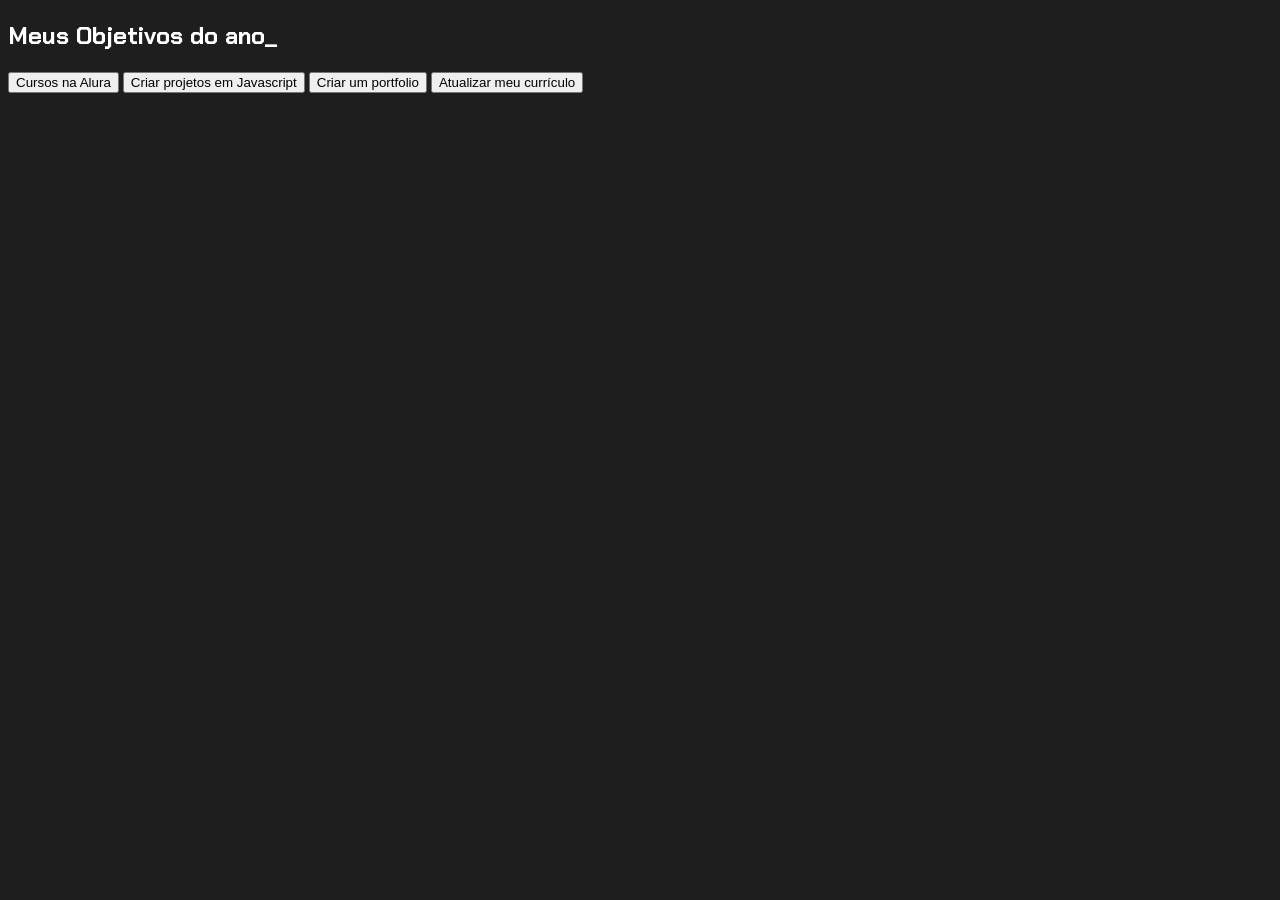
==== index.html @ df41b36d "Add files via upload" ====
<!DOCTYPE html>
<html lang="pt-br">

<head>
    <meta charset="UTF-8">
    <meta name="viewport" content="width=device-width, initial-scale=1.0">
    <title>Meus objetivos do ano</title>
    <link rel="stylesheet" href="style.css">
</head>

<body>
    <section class="conteudo-principal">
        <h2 class="titulo-principal">Meus Objetivos do ano<span>_</span></h2>
        <div class="botoes">
            <button class="botao">Cursos na Alura</button>
            <button class="botao">Criar projetos em Javascript</button>
            <button class="botao">Criar um portfolio</button>
            <button class="botao">Atualizar meu currículo</button>
        </div>
    </section>
</body>
</html>
---- style.css ----
@import url('https://fonts.googleapis.com/css2?family=Chakra+Petch:wght@400;700&display=swap');

:root {
    --cor-de-fundo: #1E1E1E;
    --verde: #6FFF57;
    --branco: #FFFFFF;
    --botao-ativo: #3A375E;
    --botao-inativo: rgba(58, 55, 94, 0.5);
    --texto-fundo: rgba(58, 55, 94, 0.3);
}

body {
    background-color: var(--cor-de-fundo);
    color: var(--branco);
    font-family: 'Chakra Petch', sans-serif;
}
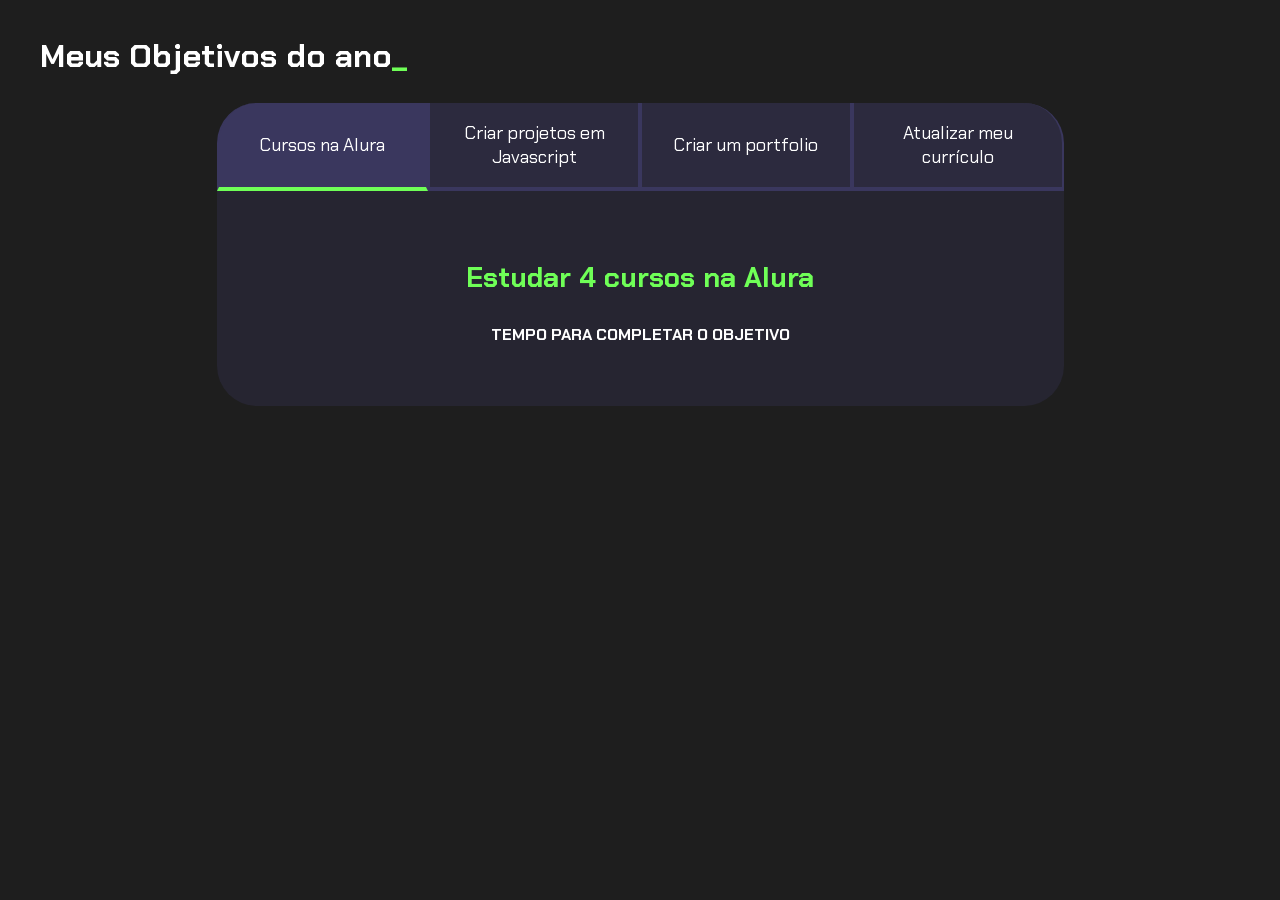
==== commit c9912e92: "Add files via upload" ====
--- a/index.html
+++ b/index.html
@@ -11,12 +11,33 @@
 <body>
     <section class="conteudo-principal">
         <h2 class="titulo-principal">Meus Objetivos do ano<span>_</span></h2>
+        <div class="conteudo">
         <div class="botoes">
-            <button class="botao">Cursos na Alura</button>
+            <button class="botao ativo">Cursos na Alura</button>
             <button class="botao">Criar projetos em Javascript</button>
             <button class="botao">Criar um portfolio</button>
             <button class="botao">Atualizar meu currículo</button>
         </div>
+        <div class="abas-textos">
+            <div class="aba-conteudo ativo">
+                <h3 class="aba-conteudo-titulo-principal">Estudar 4 cursos na Alura</h3>
+                <h4 class="aba-conteudo-titulo-secundario">Tempo para completar o objetivo</h4>
+            </div>
+            <div class="aba-conteudo">
+                <h3 class="aba-conteudo-titulo-principal">Fazer 5 projetos em Javascript</h3>
+                <h4 class="aba-conteudo-titulo-secundario">Tempo para completar o objetivo</h4>
+            </div>
+            <div class="aba-conteudo">
+                <h3 class="aba-conteudo-titulo-principal">Criar um portfolio com meus 3 melhores projetos</h3>
+                <h4 class="aba-conteudo-titulo-secundario">Tempo para completar o objetivo</h4>
+            </div>
+            <div class="aba-conteudo">
+                <h3 class="aba-conteudo-titulo-principal">Atualizar meu currículo com os certificados do Alura</h3>
+                <h4 class="aba-conteudo-titulo-secundario">Tempo para completar o objetivo</h4>
+            </div>
+        </div>
+    </div>
     </section>
+    <script src="main.js"></script>
 </body>
 </html>
--- a/style.css
+++ b/style.css
@@ -14,3 +14,93 @@
     color: var(--branco);
     font-family: 'Chakra Petch', sans-serif;
 }
+
+
+.conteudo-principal {
+    display: flex;
+    flex-direction: column;
+    justify-content: center;
+    align-items: center;
+    max-width: 1200px;
+    width: 100%;
+    margin: 0 auto;
+}
+
+.titulo-principal {
+    text-align: left;
+    width: 100%;
+    font-size: 32px;
+}
+
+.titulo-principal span {
+    color: var(--verde);
+}
+
+
+.botao {
+    font-family: 'Chakra Petch', sans-serif;
+    background-color: var(--botao-inativo);
+    color: var(--branco);
+    display: flex;
+    justify-content: center;
+    padding: 1em;
+    font-size: 18px;
+    align-items: center;
+    width: 100%;
+    border-bottom: 4px solid var(--botao-ativo);
+    border-left: 2px solid var(--botao-ativo);
+    border-right: 2px solid var(--botao-ativo);
+    border-top: none;
+}
+
+.botao:first-child {
+    border-radius: 40px 40px 0 0;
+}
+
+.botoes {
+    display: block;
+}
+
+.botao.ativo{
+    background-color: var(--botao-ativo);
+    border-bottom: 4px solid var(--verde);
+}
+
+.abas-textos{
+    background-color: var(--texto-fundo);
+    padding: 40px;
+    border-radius: 0 0 40px 40px;
+}
+
+.aba-conteudo.ativo{
+    display: block;
+}
+
+.aba-conteudo{
+    display: none;
+}
+
+.aba-conteudo-titulo-principal{
+    font-size: 28px;
+    text-align: center;
+    color: var(--verde);
+}
+
+.aba-conteudo-titulo-secundario{
+    text-align:center;
+    text-transform:uppercase;
+}
+
+@media screen and (min-width: 768px) {
+    .botoes {
+        display: flex;
+    }
+
+    .botao:first-child {
+        border-radius: 40px 0 0 0;
+    }
+
+    .botao:last-child {
+        border-radius: 0 40px 0 0;
+    }
+}
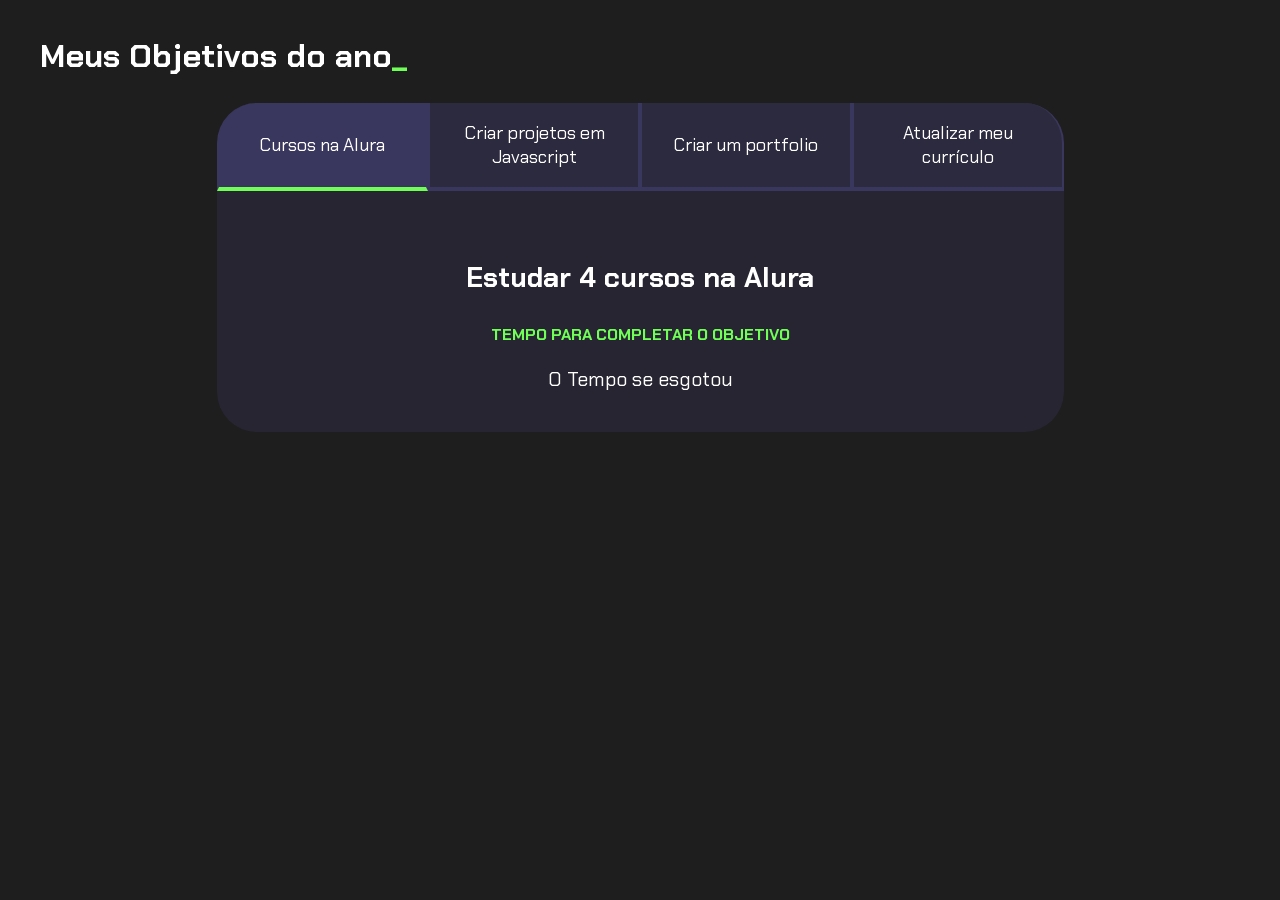
==== commit b27084c1: "Add files via upload" ====
--- a/index.html
+++ b/index.html
@@ -1,13 +1,11 @@
 <!DOCTYPE html>
 <html lang="pt-br">
-
 <head>
     <meta charset="UTF-8">
     <meta name="viewport" content="width=device-width, initial-scale=1.0">
     <title>Meus objetivos do ano</title>
     <link rel="stylesheet" href="style.css">
 </head>
-
 <body>
     <section class="conteudo-principal">
         <h2 class="titulo-principal">Meus Objetivos do ano<span>_</span></h2>
@@ -22,18 +20,22 @@
             <div class="aba-conteudo ativo">
                 <h3 class="aba-conteudo-titulo-principal">Estudar 4 cursos na Alura</h3>
                 <h4 class="aba-conteudo-titulo-secundario">Tempo para completar o objetivo</h4>
+                <div class="contador"></div>
             </div>
             <div class="aba-conteudo">
-                <h3 class="aba-conteudo-titulo-principal">Fazer 5 projetos em Javascript</h3>
+                <h3 class="aba-conteudo-titulo-principal">Criar 5 projetos em Javascript</h3>
                 <h4 class="aba-conteudo-titulo-secundario">Tempo para completar o objetivo</h4>
+                <div class="contador"></div>
             </div>
             <div class="aba-conteudo">
-                <h3 class="aba-conteudo-titulo-principal">Criar um portfolio com meus 3 melhores projetos</h3>
+                <h3 class="aba-conteudo-titulo-principal">Criar um portfolio com os meus 3 melhores projetos</h3>
                 <h4 class="aba-conteudo-titulo-secundario">Tempo para completar o objetivo</h4>
+                <div class="contador"></div>
             </div>
             <div class="aba-conteudo">
-                <h3 class="aba-conteudo-titulo-principal">Atualizar meu currículo com os certificados do Alura</h3>
+                <h3 class="aba-conteudo-titulo-principal">Atualizar meu curriculo com os certificados da Alura</h3>
                 <h4 class="aba-conteudo-titulo-secundario">Tempo para completar o objetivo</h4>
+                <div class="contador"></div>
             </div>
         </div>
     </div>
--- a/style.css
+++ b/style.css
@@ -71,9 +71,8 @@
     padding: 40px;
     border-radius: 0 0 40px 40px;
 }
-
 .aba-conteudo.ativo{
-    display: block;
+    display:block;
 }
 
 .aba-conteudo{
@@ -83,12 +82,15 @@
 .aba-conteudo-titulo-principal{
     font-size: 28px;
     text-align: center;
+}
+.aba-conteudo-titulo-secundario{
+    text-align: center;
     color: var(--verde);
+    text-transform: uppercase;
 }
-
-.aba-conteudo-titulo-secundario{
-    text-align:center;
-    text-transform:uppercase;
+.contador{
+    font-size: 20px;
+    text-align: center;
 }
 
 @media screen and (min-width: 768px) {
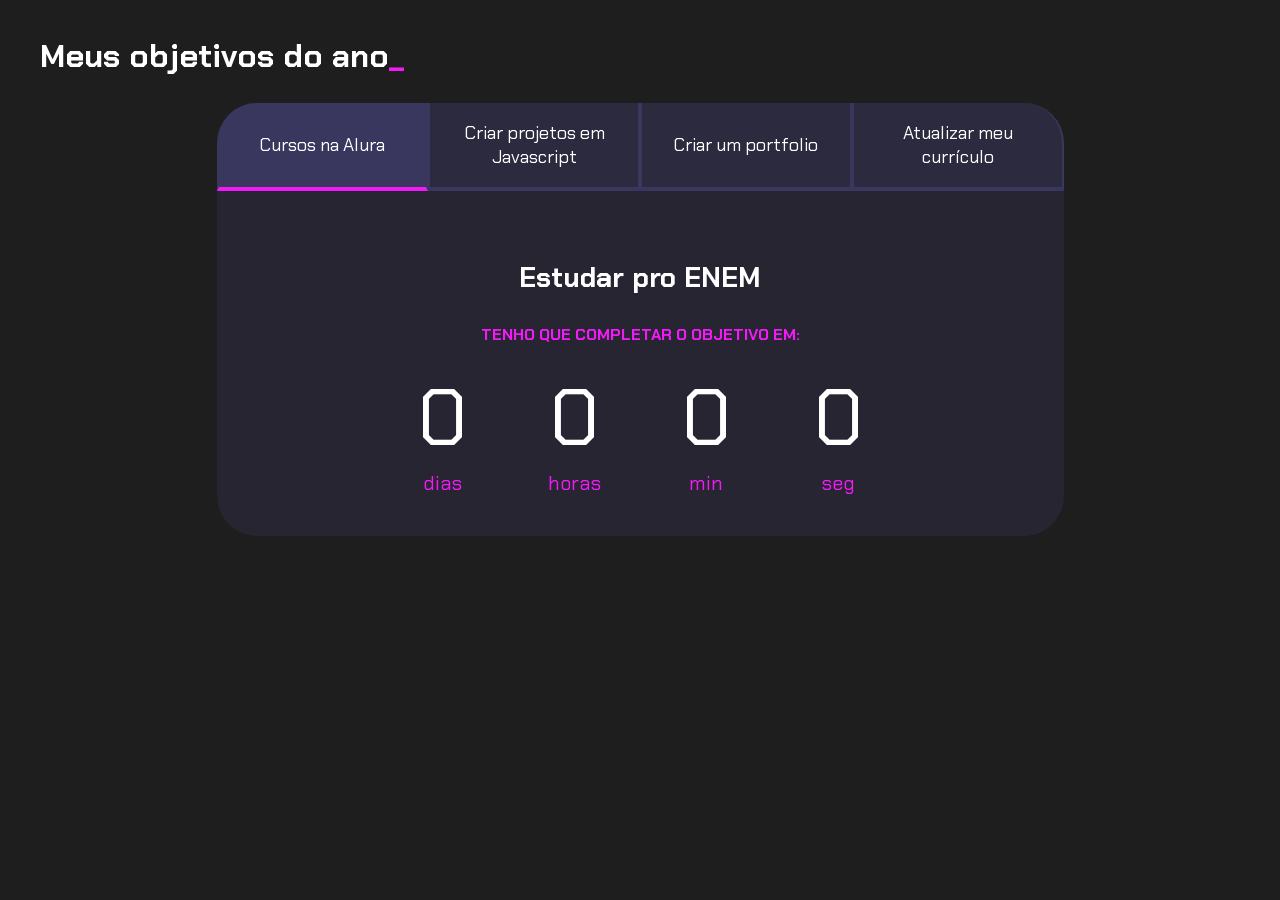
==== commit 2cae9c6a: "Add files via upload" ====
--- a/index.html
+++ b/index.html
@@ -1,45 +1,116 @@
 <!DOCTYPE html>
 <html lang="pt-br">
+
 <head>
     <meta charset="UTF-8">
     <meta name="viewport" content="width=device-width, initial-scale=1.0">
     <title>Meus objetivos do ano</title>
     <link rel="stylesheet" href="style.css">
 </head>
+
 <body>
     <section class="conteudo-principal">
-        <h2 class="titulo-principal">Meus Objetivos do ano<span>_</span></h2>
+        <h2 class="titulo-principal">Meus objetivos do ano<span>_</span></h2>
         <div class="conteudo">
-        <div class="botoes">
-            <button class="botao ativo">Cursos na Alura</button>
-            <button class="botao">Criar projetos em Javascript</button>
-            <button class="botao">Criar um portfolio</button>
-            <button class="botao">Atualizar meu currículo</button>
-        </div>
-        <div class="abas-textos">
-            <div class="aba-conteudo ativo">
-                <h3 class="aba-conteudo-titulo-principal">Estudar 4 cursos na Alura</h3>
-                <h4 class="aba-conteudo-titulo-secundario">Tempo para completar o objetivo</h4>
-                <div class="contador"></div>
+            <div class="botoes">
+                <button class="botao ativo">Cursos na Alura</button>
+                <button class="botao">Criar projetos em Javascript</button>
+                <button class="botao">Criar um portfolio</button>
+                <button class="botao">Atualizar meu currículo</button>
             </div>
-            <div class="aba-conteudo">
-                <h3 class="aba-conteudo-titulo-principal">Criar 5 projetos em Javascript</h3>
-                <h4 class="aba-conteudo-titulo-secundario">Tempo para completar o objetivo</h4>
-                <div class="contador"></div>
-            </div>
-            <div class="aba-conteudo">
-                <h3 class="aba-conteudo-titulo-principal">Criar um portfolio com os meus 3 melhores projetos</h3>
-                <h4 class="aba-conteudo-titulo-secundario">Tempo para completar o objetivo</h4>
-                <div class="contador"></div>
-            </div>
-            <div class="aba-conteudo">
-                <h3 class="aba-conteudo-titulo-principal">Atualizar meu curriculo com os certificados da Alura</h3>
-                <h4 class="aba-conteudo-titulo-secundario">Tempo para completar o objetivo</h4>
-                <div class="contador"></div>
+            <div class="abas-textos">
+                <div class="aba-conteudo ativo">
+                    <h3 class="aba-conteudo-titulo-principal">Estudar pro ENEM</h3>
+                    <h4 class="aba-conteudo-titulo-secundario">Tenho que completar o objetivo em:</h4>
+                    <div class="contador">
+                        <div class="contador-digito">
+                            <p class="contador-digito-numero" id="dias0"></p>
+                            <p class="contador-digito-texto">dias</p>
+                        </div>
+                        <div class="contador-digito">
+                            <p class="contador-digito-numero" id="horas0"></p>
+                            <p class="contador-digito-texto">horas</p>
+                        </div>
+                        <div class="contador-digito">
+                            <p class="contador-digito-numero" id="min0"></p>
+                            <p class="contador-digito-texto">min</p>
+                        </div>
+                        <div class="contador-digito">
+                            <p class="contador-digito-numero" id="seg0"></p>
+                            <p class="contador-digito-texto">seg</p>
+                        </div>
+                    </div>
+                </div>
+                <div class="aba-conteudo">
+                    <h3 class="aba-conteudo-titulo-principal">Achar e iniciar uma boa faculdade</h3>
+                    <h4 class="aba-conteudo-titulo-secundario">Tenho que completar o objetivo em:</h4>
+                    <div class="contador">
+                        <div class="contador-digito">
+                            <p class="contador-digito-numero" id="dias1"></p>
+                            <p class="contador-digito-texto">dias</p>
+                        </div>
+                        <div class="contador-digito">
+                            <p class="contador-digito-numero" id="horas1"></p>
+                            <p class="contador-digito-texto">horas</p>
+                        </div>
+                        <div class="contador-digito">
+                            <p class="contador-digito-numero" id="min1"></p>
+                            <p class="contador-digito-texto">min</p>
+                        </div>
+                        <div class="contador-digito">
+                            <p class="contador-digito-numero" id="seg1"></p>
+                            <p class="contador-digito-texto">seg</p>
+                        </div>
+                    </div>
+                </div>
+                <div class="aba-conteudo">
+                    <h3 class="aba-conteudo-titulo-principal">Fazer um curso pra profissionalizar meu inglês</h3>
+                    <h4 class="aba-conteudo-titulo-secundario">Tenho que completar o objetivo em:</h4>
+                    <div class="contador">
+                        <div class="contador-digito">
+                            <p class="contador-digito-numero" id="dias2"></p>
+                            <p class="contador-digito-texto">dias</p>
+                        </div>
+                        <div class="contador-digito">
+                            <p class="contador-digito-numero" id="horas2"></p>
+                            <p class="contador-digito-texto">horas</p>
+                        </div>
+                        <div class="contador-digito">
+                            <p class="contador-digito-numero" id="min2"></p>
+                            <p class="contador-digito-texto">min</p>
+                        </div>
+                        <div class="contador-digito">
+                            <p class="contador-digito-numero" id="seg2"></p>
+                            <p class="contador-digito-texto">seg</p>
+                        </div>
+                    </div>
+                </div>
+                <div class="aba-conteudo">
+                    <h3 class="aba-conteudo-titulo-principal">Terminar meu primeiro projeto com programação</h3>
+                    <h4 class="aba-conteudo-titulo-secundario">Tenho que completar o objetivo em:</h4>
+                    <div class="contador">
+                        <div class="contador-digito">
+                            <p class="contador-digito-numero" id="dias3"></p>
+                            <p class="contador-digito-texto">dias</p>
+                        </div>
+                        <div class="contador-digito">
+                            <p class="contador-digito-numero" id="horas3"></p>
+                            <p class="contador-digito-texto">horas</p>
+                        </div>
+                        <div class="contador-digito">
+                            <p class="contador-digito-numero" id="min3"></p>
+                            <p class="contador-digito-texto">min</p>
+                        </div>
+                        <div class="contador-digito">
+                            <p class="contador-digito-numero" id="seg3"></p>
+                            <p class="contador-digito-texto">seg</p>
+                        </div>
+                    </div>
+                </div>
             </div>
         </div>
-    </div>
     </section>
     <script src="main.js"></script>
 </body>
+
 </html>
--- a/style.css
+++ b/style.css
@@ -2,7 +2,7 @@
 
 :root {
     --cor-de-fundo: #1E1E1E;
-    --verde: #6FFF57;
+    --verde: #f11bf8;
     --branco: #FFFFFF;
     --botao-ativo: #3A375E;
     --botao-inativo: rgba(58, 55, 94, 0.5);
@@ -88,9 +88,29 @@
     color: var(--verde);
     text-transform: uppercase;
 }
+
 .contador{
+    display:flex;
+    justify-content: center;
+    flex-wrap: wrap;
+}
+.contador-digito{
+    padding: 0 16px;
+    text-align: center;
+    min-width: 100px;
+}
+
+.contador-digito-numero{
+    font-size: 80px;
+    margin: 0;
+
+}
+
+.contador-digito-texto{
+    color: var(--verde);
     font-size: 20px;
-    text-align: center;
+    margin: 0;
+
 }
 
 @media screen and (min-width: 768px) {
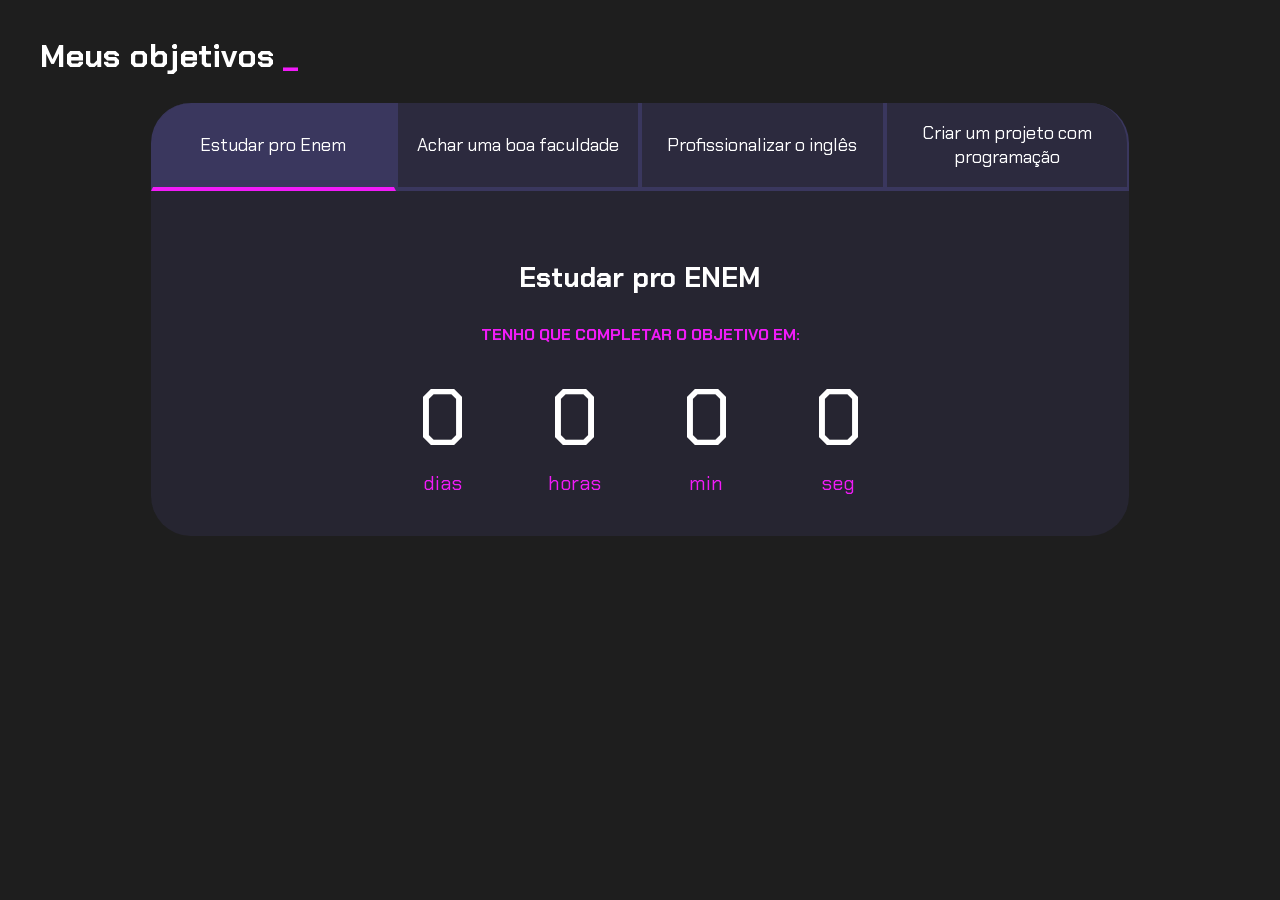
==== commit bc7e1329: "Add files via upload" ====
--- a/index.html
+++ b/index.html
@@ -10,13 +10,13 @@
 
 <body>
     <section class="conteudo-principal">
-        <h2 class="titulo-principal">Meus objetivos do ano<span>_</span></h2>
+        <h2 class="titulo-principal">Meus objetivos <span>_</span></h2>
         <div class="conteudo">
             <div class="botoes">
-                <button class="botao ativo">Cursos na Alura</button>
-                <button class="botao">Criar projetos em Javascript</button>
-                <button class="botao">Criar um portfolio</button>
-                <button class="botao">Atualizar meu currículo</button>
+                <button class="botao ativo">Estudar pro Enem</button>
+                <button class="botao">Achar uma boa faculdade</button>
+                <button class="botao">Profissionalizar o inglês</button>
+                <button class="botao">Criar um projeto com programação</button>
             </div>
             <div class="abas-textos">
                 <div class="aba-conteudo ativo">
